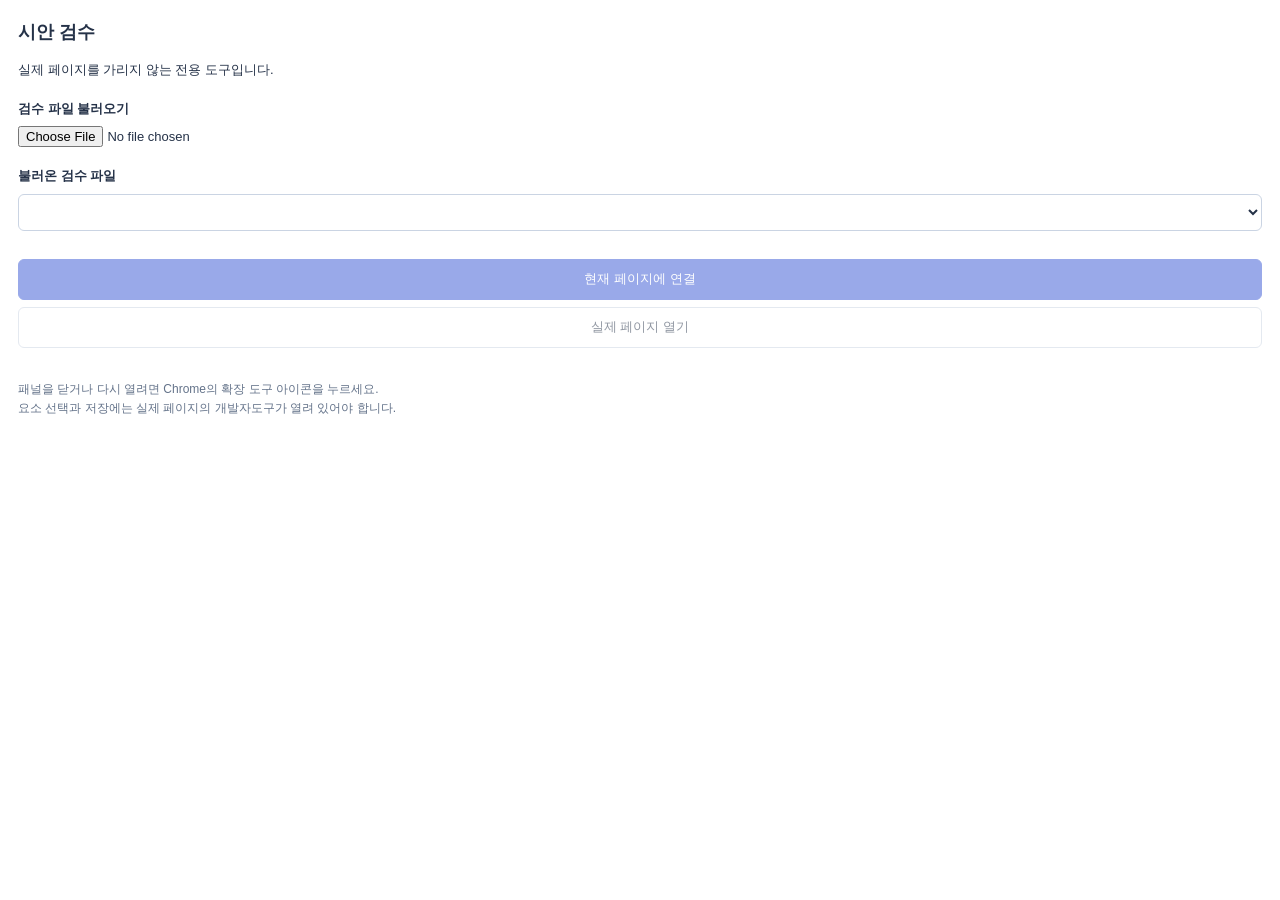
==== chrome-extension/sidepanel.html @ 97aab3d4 "feat: add responsive single-design overlays and review workflow" ====
<!doctype html>
<html lang="ko">
    <head>
        <meta charset="utf-8">
        <meta name="viewport" content="width=device-width, initial-scale=1">
        <title>
            시안 검수 도구
        </title>
        <link rel="stylesheet" href="sidepanel.css">
        <script src="toolbar.js" defer></script>
        <script src="sidepanel.js" type="module"></script>
    </head>
    <body>
        <main id="tools" hidden></main>
        <main id="connection">
            <h1>
                시안 검수
            </h1>
            <p>
                실제 페이지를 가리지 않는 전용 도구입니다.
            </p>
            <label for="import">
                검수 파일 불러오기
            </label>
            <input id="import" type="file" accept=".json,application/json">
            <label for="reviews">
                불러온 검수 파일
            </label>
            <select id="reviews"></select>
            <p id="review-info" class="muted"></p>
            <button id="connect" type="button" disabled>
                현재 페이지에 연결
            </button>
            <button id="open-page" type="button" disabled>
                실제 페이지 열기
            </button>
            <button id="back" type="button" hidden>
                검수 도구로 돌아가기
            </button>
            <p id="message" role="status"></p>
            <p class="muted">
                패널을 닫거나 다시 열려면 Chrome의 확장 도구 아이콘을 누르세요.
                요소 선택과 저장에는 실제 페이지의 개발자도구가 열려 있어야 합니다.
            </p>
        </main>
    </body>
</html>
---- chrome-extension/sidepanel.css ----
* { box-sizing: border-box; }
html, body { margin: 0; min-width: 0; color: #253248; background: #fff; font: 13px/1.6 -apple-system, BlinkMacSystemFont, sans-serif; color-scheme: light; }
[hidden] { display: none !important; }
#connection { padding: 18px; }
h1 { margin: 0 0 12px; font-size: 18px; }
p { overflow-wrap: anywhere; }
label { display: block; margin-top: 18px; font-weight: 650; }
input, select, button { font: inherit; color: inherit; width: 100%; min-width: 0; margin-top: 7px; }
select, button { padding: 9px; border: 1px solid #cad4e3; border-radius: 6px; background: #fff; }
button { cursor: pointer; }
button:hover { background: #edf2ff; }
button:disabled { opacity: .5; cursor: default; }
#connect { margin-top: 16px; background: #3656d4; border-color: #3656d4; color: #fff; }
.muted { color: #64738a; font-size: 12px; white-space: pre-line; }
.error { color: #9b2b21; background: #fff0ed; padding: 9px; border-radius: 6px; }
:focus-visible { outline: 2px solid #4166e0; outline-offset: 2px; }
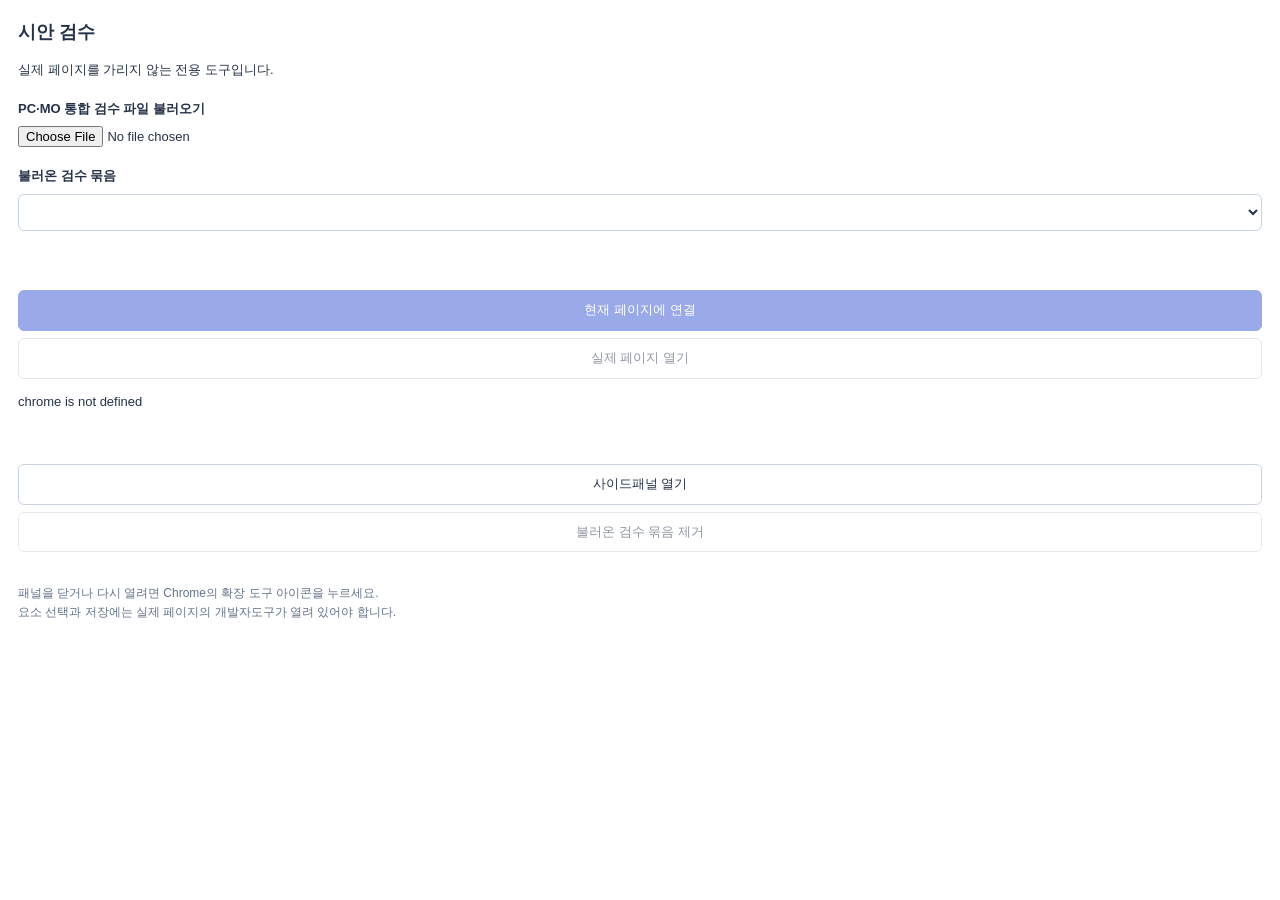
==== commit 67b2615c: "refactor: unify app and extension review packages and sessions" ====
--- a/chrome-extension/sidepanel.html
+++ b/chrome-extension/sidepanel.html
@@ -11,7 +11,8 @@
         <script src="sidepanel.js" type="module"></script>
     </head>
     <body>
-        <main id="tools" hidden></main>
+        <main id="tools" hidden>
+        </main>
         <main id="connection">
             <h1>
                 시안 검수
@@ -20,14 +21,16 @@
                 실제 페이지를 가리지 않는 전용 도구입니다.
             </p>
             <label for="import">
-                검수 파일 불러오기
+                PC·MO 통합 검수 파일 불러오기
             </label>
             <input id="import" type="file" accept=".json,application/json">
             <label for="reviews">
-                불러온 검수 파일
+                불러온 검수 묶음
             </label>
-            <select id="reviews"></select>
-            <p id="review-info" class="muted"></p>
+            <select id="reviews">
+            </select>
+            <p id="review-info" class="muted">
+            </p>
             <button id="connect" type="button" disabled>
                 현재 페이지에 연결
             </button>
@@ -37,7 +40,19 @@
             <button id="back" type="button" hidden>
                 검수 도구로 돌아가기
             </button>
-            <p id="message" role="status"></p>
+            <p id="message" role="status">
+            </p>
+            <p id="extension-info" class="muted">
+            </p>
+            <button id="reload-extension" type="button" hidden>
+                Chrome 확장 관리 열기
+            </button>
+            <button id="open-sidepanel" type="button">
+                사이드패널 열기
+            </button>
+            <button id="delete-review" type="button" disabled>
+                불러온 검수 묶음 제거
+            </button>
             <p class="muted">
                 패널을 닫거나 다시 열려면 Chrome의 확장 도구 아이콘을 누르세요.
                 요소 선택과 저장에는 실제 페이지의 개발자도구가 열려 있어야 합니다.
